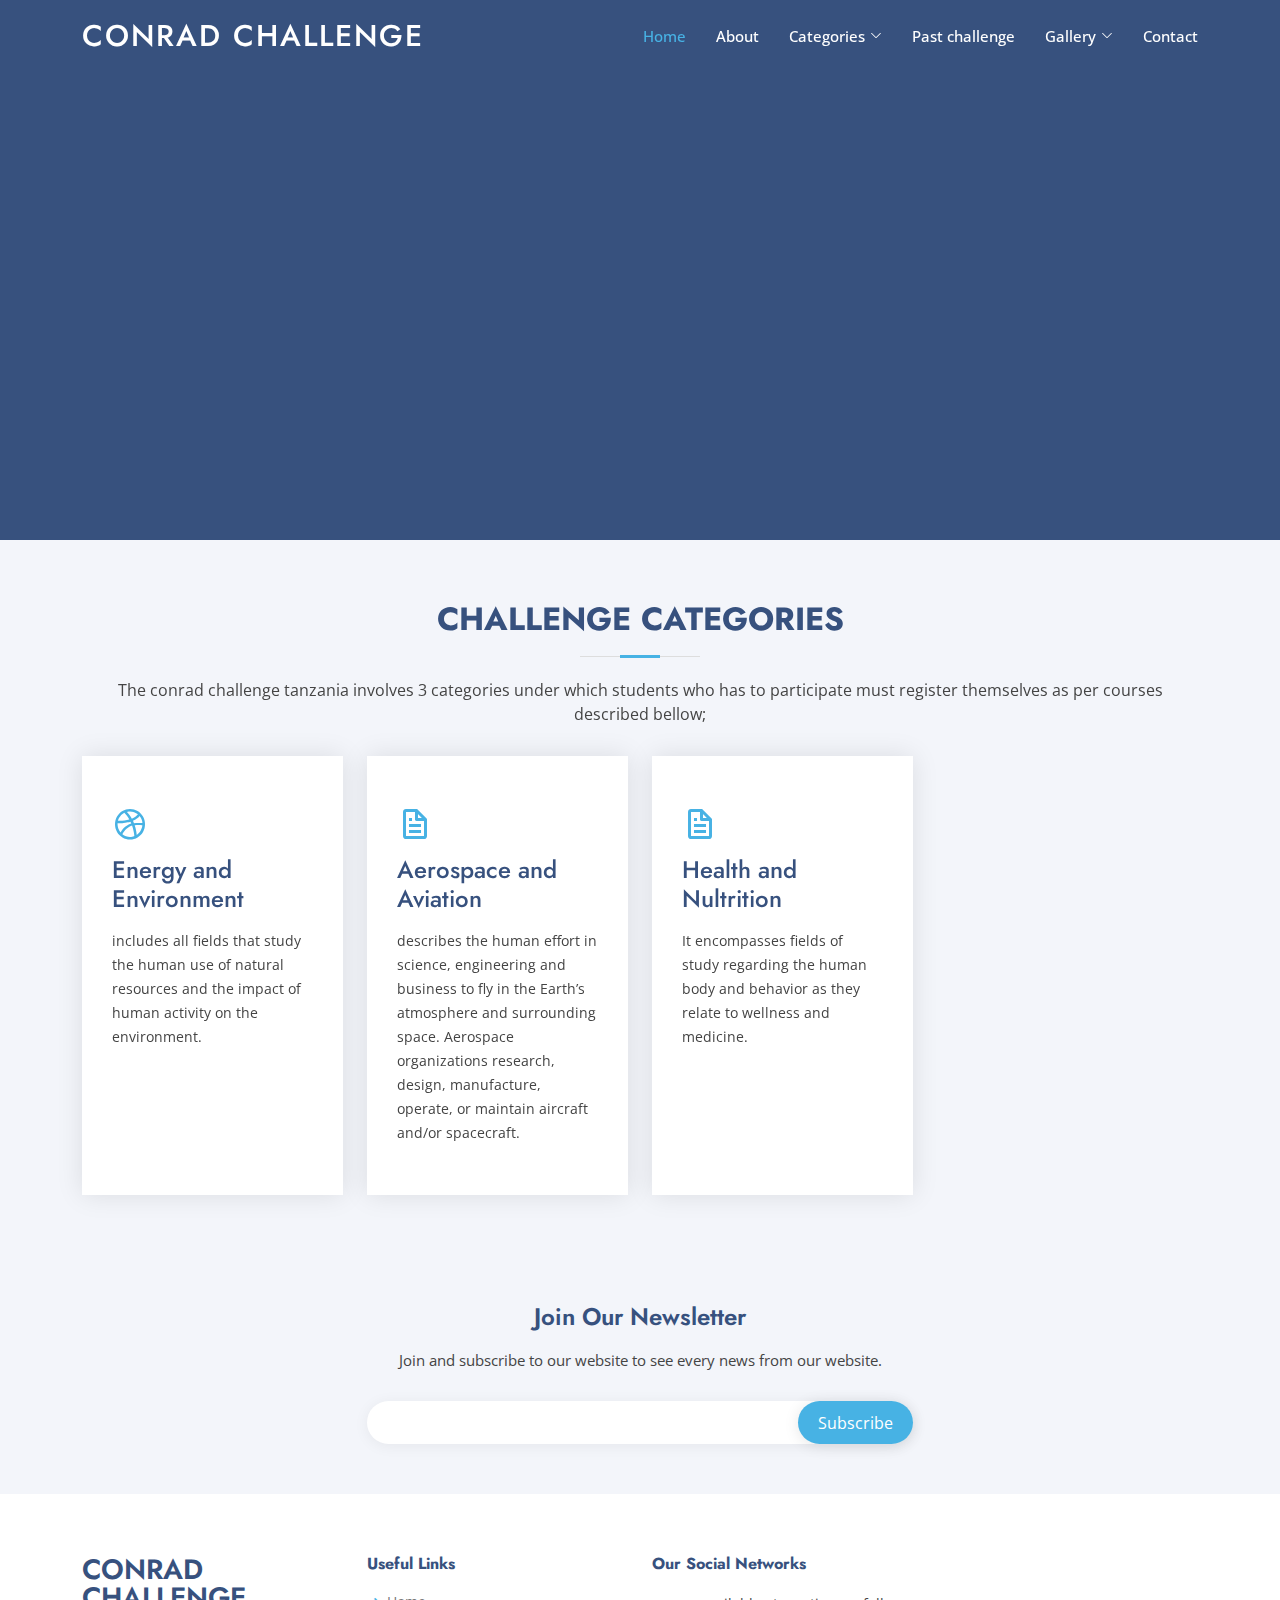
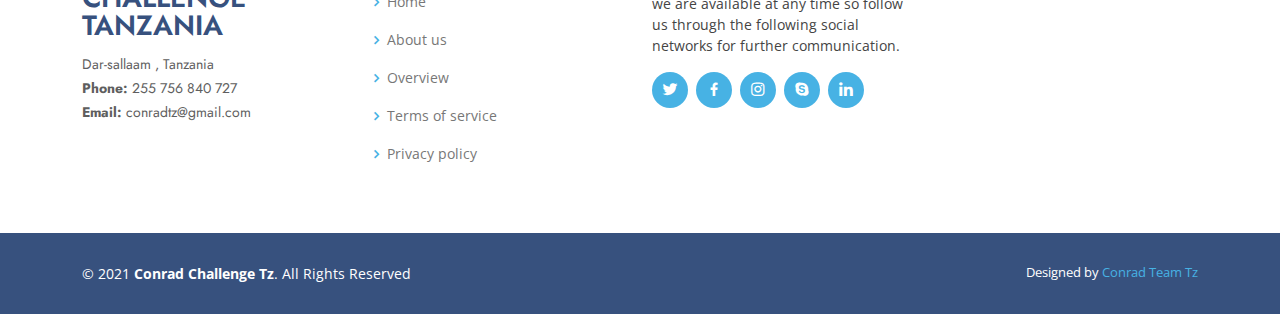
==== categories.html @ 1029d37d "first commit" ====
<!DOCTYPE html>
<html lang="en">

<head>
  <meta charset="utf-8">
  <meta content="width=device-width, initial-scale=1.0" name="viewport">

  <title>Conrad challenge Tanzania</title>
  <meta content="" name="description">
  <meta content="" name="keywords">

  <!-- Favicons -->
  <link href="assets/img/favicon.png" rel="icon">
  <link href="assets/img/apple-touch-icon.png" rel="apple-touch-icon">

  <!-- Google Fonts -->
  <link href="https://fonts.googleapis.com/css?family=Open+Sans:300,300i,400,400i,600,600i,700,700i|Jost:300,300i,400,400i,500,500i,600,600i,700,700i|Poppins:300,300i,400,400i,500,500i,600,600i,700,700i" rel="stylesheet">

  <!-- Vendor CSS Files -->
  <link href="assets/vendor/aos/aos.css" rel="stylesheet">
  <link href="assets/vendor/bootstrap/css/bootstrap.min.css" rel="stylesheet">
  <link href="assets/vendor/bootstrap-icons/bootstrap-icons.css" rel="stylesheet">
  <link href="assets/vendor/boxicons/css/boxicons.min.css" rel="stylesheet">
  <link href="assets/vendor/glightbox/css/glightbox.min.css" rel="stylesheet">
  <link href="assets/vendor/remixicon/remixicon.css" rel="stylesheet">
  <link href="assets/vendor/swiper/swiper-bundle.min.css" rel="stylesheet">

  <!-- Template Main CSS File -->
  <link href="assets/css/style.css" rel="stylesheet">

  <!-- =======================================================
  * Template Name: Arsha - v4.1.0
  * Template URL: https://bootstrapmade.com/arsha-free-bootstrap-html-template-corporate/
  * Author: BootstrapMade.com
  * License: https://bootstrapmade.com/license/
  ======================================================== -->
</head>

<body>

  <!-- ======= Header ======= -->
  <header id="header" class="fixed-top ">
    <div class="container d-flex align-items-center">

      <h1 class="logo me-auto"><a href="index.html">Conrad challenge </a></h1>
      <!-- Uncomment below if you prefer to use an image logo -->
      <!-- <a href="index.html" class="logo me-auto"><img src="assets/img/logo.png" alt="" class="img-fluid"></a>-->

      <nav id="navbar" class="navbar">
        <ul>
          <li><a class="nav-link scrollto active" href="index.html">Home</a></li>
          <li><a class="nav-link scrollto" href="index.html #about">About</a></li>
          <!-- <li><a class="nav-link scrollto" href="#services">Categories</a></li> -->
          <li class="dropdown"><a href="#"><span>Categories</span> <i class="bi bi-chevron-down"></i></a>
            <ul>
              <li><a href="categories.html">ENERGY AND ENVIRONMENT</a></li>
              <li><a href="categories.html">AEROSPACE AND AVIATION</a></li>
             <li><a href="categories.html">HEALTH AND NULTRITION</a></li>
              <!-- <li><a href="#">2023/2024</a></li> -->
            </ul>
          </li>
          <li><a class="nav-link   scrollto" href="#">Past challenge</a></li>
          <!-- <li><a class="nav-link scrollto" href="#team">Gallery</a></li> -->
          <li class="dropdown"><a href="#"><span>Gallery</span> <i class="bi bi-chevron-down"></i></a>
            <ul>
              <li><a href="gallery.html">2020/2021</a></li>
              <!-- <li><a href="#">2021/2022</a></li> -->
             <!-- <li><a href="#">2022/2023</a></li> -->
            <!-- <li><a href="#">2023/2024</a></li> -->
            </ul>
          </li>
          <li><a class="nav-link scrollto" href="index.html #contact">Contact</a></li>
          <!-- <li><a class="getstarted scrollto" href="#about">Get Started</a></li> -->
        </ul>
        <i class="bi bi-list mobile-nav-toggle"></i>
      </nav><!-- .navbar -->

    </div>
  </header><!-- End Header -->

  <!-- ======= Hero Section ======= -->
  <section id="hero" class="d-flex align-items-center">

    <div class="container">
      <div class="row">
        <div class="col-lg-6 d-flex flex-column justify-content-center pt-4 pt-lg-0 order-2 order-lg-1" data-aos="fade-up" data-aos-delay="200">
          <!-- <h1><strong>Conrad</strong><strong> Challenge</strong> Tanzania</h1> -->
          <!-- <h2>Choose your appropriate department to see further descriptions. </h2> -->
          <!-- <div class="d-flex justify-content-center justify-content-lg-start">
            <a href="#welcome" class="btn-get-started scrollto"> Energy and Environment</a> <a href="#welcome" class="btn-get-started scrollto"> Energy and Environment</a> <a href="#welcome" class="btn-get-started scrollto"> Energy and Environment</a>
          </div> -->
          <!-- <div class="d-flex justify-content-center justify-content-lg-start">
            <a href="#welcome" class="btn-get-started scrollto"> Energy and Environment</a>
          </div> -->
        </div>
        <div class="col-lg-6 order-1 order-lg-2 hero-img" data-aos="zoom-in" data-aos-delay="200">
          <!-- <img src="assets/img/hero-img.png" class="img-fluid animated" alt=""> -->
        </div>
      </div>
    </div>

  </section><!-- End Hero -->


  <section id="services" class="services section-bg">
    <div class="container" data-aos="fade-up">

      <div class="section-title">
        <h2> Challenge Categories</h2>
        <p>The conrad challenge tanzania involves 3 categories under which students who has to participate must register themselves as per courses described bellow;</p>
      </div>

      <div class="row">
        <div class="col-xl-3 col-md-6 d-flex align-items-stretch" data-aos="zoom-in" data-aos-delay="100">
          <div class="icon-box">
            <div class="icon"><i class="bx bxl-dribbble"></i></div>
            <h4><a href="">Energy and Environment</a></h4>
            <p>includes all fields that study the human use of natural resources and the impact of human activity on the environment.</p>
          </div>
        </div>

        <div class="col-xl-3 col-md-6 d-flex align-items-stretch mt-4 mt-md-0" data-aos="zoom-in" data-aos-delay="200">
          <div class="icon-box">
            <div class="icon"><i class="bx bx-file"></i></div>
            <h4><a href="">Aerospace and Aviation</a></h4>
            <p>describes the human effort in science, engineering and business to fly in the Earth’s atmosphere and surrounding space. Aerospace organizations research, design, manufacture, operate, or maintain aircraft and/or spacecraft.</p>
          </div>
        </div>
        <div class="col-xl-3 col-md-6 d-flex align-items-stretch mt-4 mt-md-0" data-aos="zoom-in" data-aos-delay="200">
          <div class="icon-box">
            <div class="icon"><i class="bx bx-file"></i></div>
            <h4><a href="">Health and Nultrition</a></h4>
            <p>It encompasses fields of study regarding the human body and behavior as they relate to wellness and medicine.</p>
          </div>
        </div>

        <!-- <div class="col-xl-3 col-md-6 d-flex align-items-stretch mt-4 mt-xl-0" data-aos="zoom-in" data-aos-delay="300">
          <div class="icon-box">
            <div class="icon"><i class="bx bx-tachometer"></i></div>
            <h4><a href="">Health and Nultrition</h4>
            <p> It encompasses fields of study regarding the human body and behavior as they relate to wellness and medicine.</p>
          </div>
        </div> -->

      </div>

    </div>
  </section>



  <!-- ======= Footer ======= -->
  <footer id="footer">

    <div class="footer-newsletter">
      <div class="container">
        <div class="row justify-content-center">
          <div class="col-lg-6">
            <h4>Join Our Newsletter</h4>
            <p>Join and subscribe to our website to see every news from our website.</p>
            <form action="" method="post">
              <input type="email" name="email"><input type="submit" value="Subscribe">
            </form>
          </div>
        </div>
      </div>
    </div>

    <div class="footer-top">
      <div class="container">
        <div class="row">

          <div class="col-lg-3 col-md-6 footer-contact">
            <h3>Conrad Challenge Tanzania</h3>
            <p>
              
              Dar-sallaam , Tanzania<br>
              <strong>Phone:</strong> 255 756 840 727<br>
              <strong>Email:</strong> conradtz@gmail.com<br>
            </p>
          </div>

          <div class="col-lg-3 col-md-6 footer-links">
            <h4>Useful Links</h4>
            <ul>
              <li><i class="bx bx-chevron-right"></i> <a href="index.html">Home</a></li>
              <li><i class="bx bx-chevron-right"></i> <a href="index.html #about">About us</a></li>
              <li><i class="bx bx-chevron-right"></i> <a href="#">Overview</a></li>
              <li><i class="bx bx-chevron-right"></i> <a href="#">Terms of service</a></li>
              <li><i class="bx bx-chevron-right"></i> <a href="#">Privacy policy</a></li>
            </ul>
          </div>

          <!-- <div class="col-lg-3 col-md-6 footer-links">
            <h4>Our Services</h4>
            <ul>
              <li><i class="bx bx-chevron-right"></i> <a href="#">Web Design</a></li>
              <li><i class="bx bx-chevron-right"></i> <a href="#">Web Development</a></li>
              <li><i class="bx bx-chevron-right"></i> <a href="#">Product Management</a></li>
              <li><i class="bx bx-chevron-right"></i> <a href="#">Marketing</a></li>
              <li><i class="bx bx-chevron-right"></i> <a href="#">Graphic Design</a></li>
            </ul>
          </div> -->

          <div class="col-lg-3 col-md-6 footer-links">
            <h4>Our Social Networks</h4>
            <p> we are available at any time so follow us through the following social networks for further communication. </p>
            <div class="social-links mt-3">
              <a href="#" class="twitter"><i class="bx bxl-twitter"></i></a>
              <a href="#" class="facebook"><i class="bx bxl-facebook"></i></a>
              <a href="#" class="instagram"><i class="bx bxl-instagram"></i></a>
              <a href="#" class="google-plus"><i class="bx bxl-skype"></i></a>
              <a href="#" class="linkedin"><i class="bx bxl-linkedin"></i></a>
            </div>
          </div>

        </div>
      </div>
    </div>

    <div class="container footer-bottom clearfix">
      <div class="copyright">
        &copy; 2021 <strong><span>Conrad Challenge Tz</span></strong>. All Rights Reserved
      </div>
      <div class="credits">
        <!-- All the links in the footer should remain intact. -->
        <!-- You can delete the links only if you purchased the pro version. -->
        <!-- Licensing information: https://bootstrapmade.com/license/ -->
        <!-- Purchase the pro version with working PHP/AJAX contact form: https://bootstrapmade.com/arsha-free-bootstrap-html-template-corporate/ -->
        Designed by <a href="https://instagram.com/kambaulaya">Conrad Team Tz</a>
      </div>
    </div>
  </footer><!-- End Footer -->

  <div id="preloader"></div>
  <a href="#" class="back-to-top d-flex align-items-center justify-content-center"><i class="bi bi-arrow-up-short"></i></a>

  <!-- Vendor JS Files -->
  <script src="assets/vendor/aos/aos.js"></script>
  <script src="assets/vendor/bootstrap/js/bootstrap.bundle.min.js"></script>
  <script src="assets/vendor/glightbox/js/glightbox.min.js"></script>
  <script src="assets/vendor/isotope-layout/isotope.pkgd.min.js"></script>
  <script src="assets/vendor/php-email-form/validate.js"></script>
  <script src="assets/vendor/swiper/swiper-bundle.min.js"></script>
  <script src="assets/vendor/waypoints/noframework.waypoints.js"></script>

  <!-- Template Main JS File -->
  <script src="assets/js/main.js"></script>

</body>

</html>
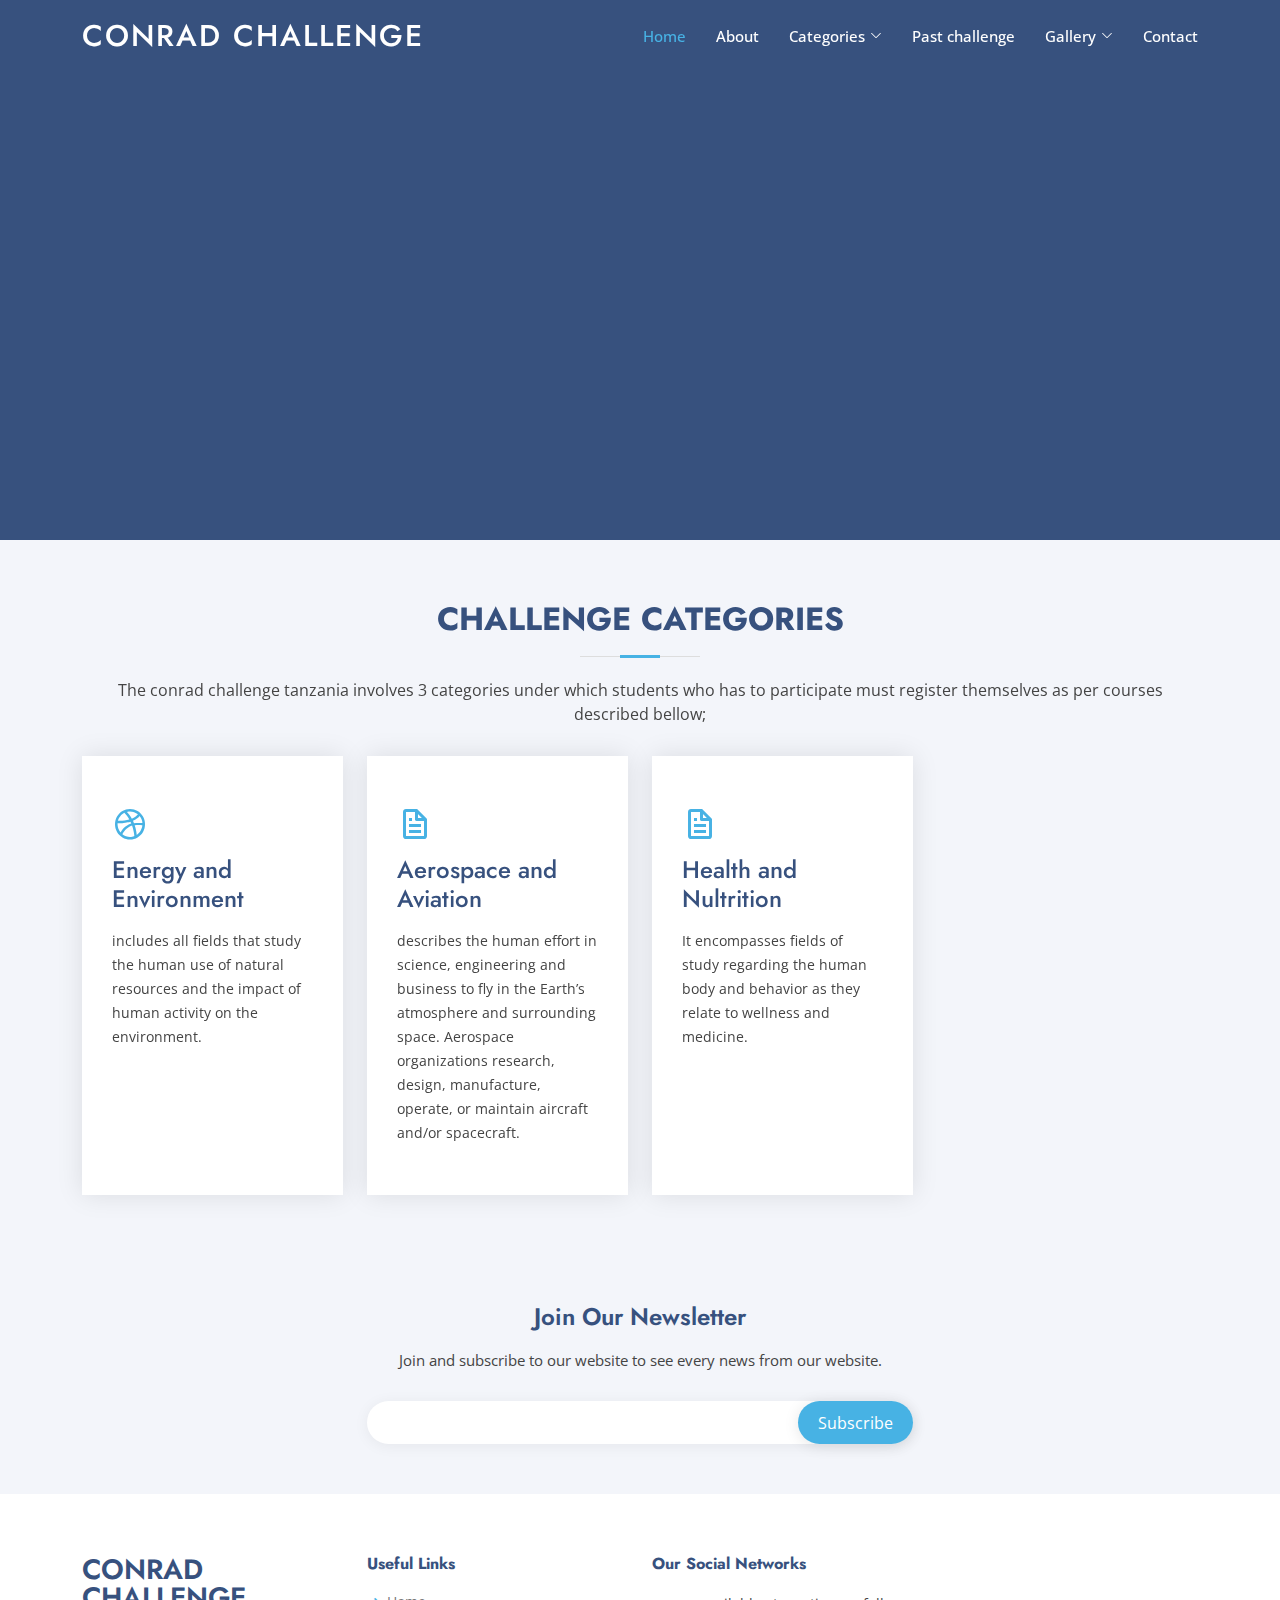
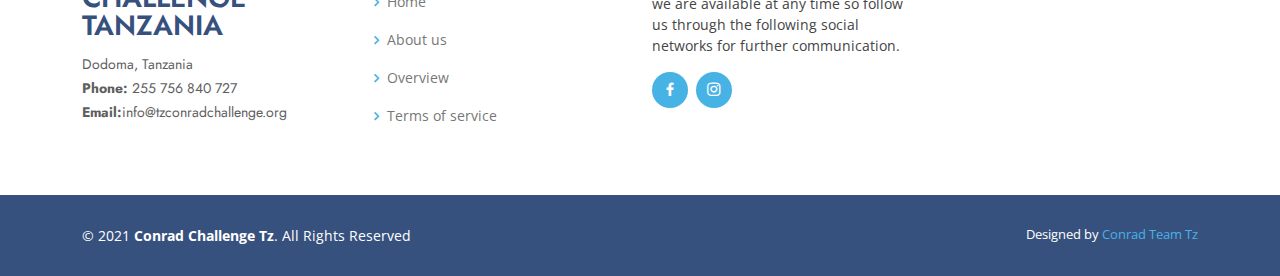
==== commit 8c5fddad: "second changes" ====
--- a/categories.html
+++ b/categories.html
@@ -174,9 +174,9 @@
             <h3>Conrad Challenge Tanzania</h3>
             <p>
               
-              Dar-sallaam , Tanzania<br>
+              Dodoma, Tanzania<br>
               <strong>Phone:</strong> 255 756 840 727<br>
-              <strong>Email:</strong> conradtz@gmail.com<br>
+              <strong>Email:</strong>info@tzconradchallenge.org<br>
             </p>
           </div>
 
@@ -187,7 +187,7 @@
               <li><i class="bx bx-chevron-right"></i> <a href="index.html #about">About us</a></li>
               <li><i class="bx bx-chevron-right"></i> <a href="#">Overview</a></li>
               <li><i class="bx bx-chevron-right"></i> <a href="#">Terms of service</a></li>
-              <li><i class="bx bx-chevron-right"></i> <a href="#">Privacy policy</a></li>
+              <!-- <li><i class="bx bx-chevron-right"></i> <a href="#">Privacy policy</a></li> -->
             </ul>
           </div>
 
@@ -206,11 +206,11 @@
             <h4>Our Social Networks</h4>
             <p> we are available at any time so follow us through the following social networks for further communication. </p>
             <div class="social-links mt-3">
-              <a href="#" class="twitter"><i class="bx bxl-twitter"></i></a>
+              <!-- <a href="#" class="twitter"><i class="bx bxl-twitter"></i></a> -->
               <a href="#" class="facebook"><i class="bx bxl-facebook"></i></a>
               <a href="#" class="instagram"><i class="bx bxl-instagram"></i></a>
-              <a href="#" class="google-plus"><i class="bx bxl-skype"></i></a>
-              <a href="#" class="linkedin"><i class="bx bxl-linkedin"></i></a>
+              <!-- <a href="#" class="google-plus"><i class="bx bxl-skype"></i></a> -->
+              <!-- <a href="#" class="linkedin"><i class="bx bxl-linkedin"></i></a> -->
             </div>
           </div>
 
@@ -227,7 +227,7 @@
         <!-- You can delete the links only if you purchased the pro version. -->
         <!-- Licensing information: https://bootstrapmade.com/license/ -->
         <!-- Purchase the pro version with working PHP/AJAX contact form: https://bootstrapmade.com/arsha-free-bootstrap-html-template-corporate/ -->
-        Designed by <a href="https://instagram.com/kambaulaya">Conrad Team Tz</a>
+        Designed by <a href="https://instagram.com/kambaulayanhale">Conrad Team Tz</a>
       </div>
     </div>
   </footer><!-- End Footer -->
